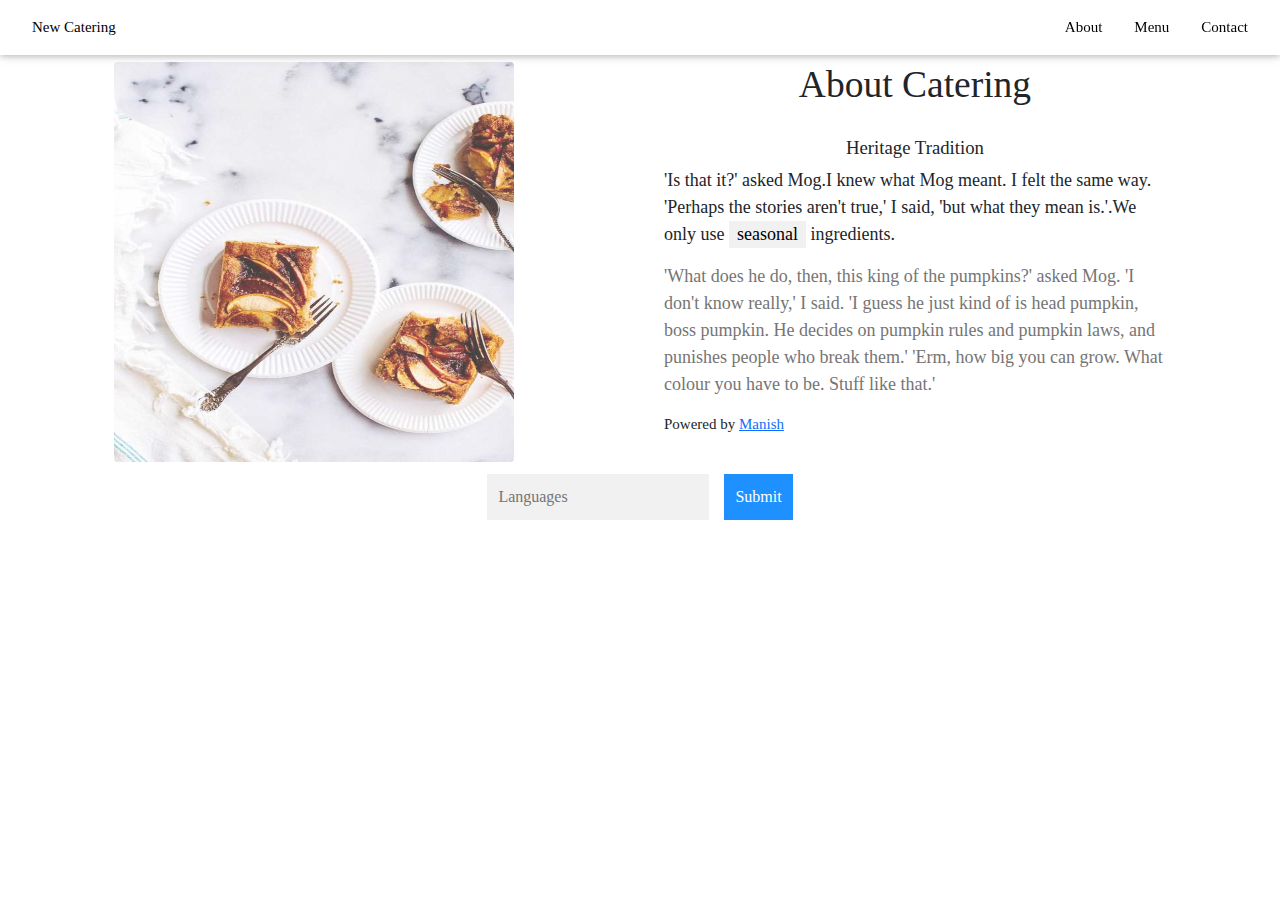
==== demo.html @ bd97a681 "Files added" ====
<!DOCTYPE html>
<html>
  <head>
    <title>Template</title>
    <meta charset="UTF-8">
    <meta name="viewport" content="width=device-width, initial-scale=1">
    <link rel="stylesheet" href="https://www.w3schools.com/w3css/4/w3.css">
    <link rel="stylesheet" href="translate.css" />
    <link rel="stylesheet" href="sample/input/input.css" />
    <script defer type="text/javascript" src="translate.js"></script>
    <link href="https://cdn.jsdelivr.net/npm/bootstrap@5.0.0-beta3/dist/css/bootstrap.min.css" rel="stylesheet">
    <script type="text/javascript" src="sample/input/input.js"></script>
  </head>
  <body>
    <div class="w3-top">
      <div class="w3-bar w3-white w3-padding w3-card">
        <a href="#home" class="w3-bar-item w3-button">New Catering</a>
        <div class="w3-right w3-hide-small">
          <a href="#about" class="w3-bar-item w3-button">About</a>
          <a href="#menu" class="w3-bar-item w3-button">Menu</a>
          <a href="#contact" class="w3-bar-item w3-button">Contact</a>
        </div>
      </div>
    </div>
    <div class="w3-content" style="max-width:1100px;padding-top: 50px;">
      <div class="w3-row" id="about">
        <div class="w3-col m6 w3-padding-large w3-hide-small">
          <img src="sample/images/tablesetting2.jpg" class="w3-round w3-image w3-opacity-min" alt="Table Setting" width="600" height="750">
        </div>
        <div class="w3-col m6 w3-padding-large">
          <h1 class="w3-center">About Catering</h1><br>
          <h5 class="w3-center">Heritage Tradition</h5>
          <p class="w3-large">
            'Is that it?' asked Mog.I knew what Mog meant. I felt the same way. 'Perhaps the stories aren't true,' I said, 'but what they mean is.'.We only use <span class="w3-tag w3-light-grey">seasonal</span> ingredients.
          </p>
          <p class="w3-large w3-text-grey w3-hide-medium">'What does he do, then, this king of the pumpkins?' asked Mog.
            'I don't know really,' I said. 'I guess he just kind of is head pumpkin, boss pumpkin. He decides on pumpkin rules and pumpkin laws, and punishes people who break them.'
            'Erm, how big you can grow. What colour you have to be. Stuff like that.'</p>
          <p>Powered by <a href="#" title="Translate" target="_blank" class="w3-hover-text-green">Manish</a></p>
        </div>
      </div>
    </div>
    <div id="google_translate_element"></div>
    <form autocomplete="off" class="languageform">
      <div class="autocomplete">
        <input id="translateInput" type="text" name="myCountry" placeholder="Languages" onchange="setData()">
      </div>
      <input type="submit">
    </form>
  </body>
</html>
---- translate.css ----
.goog-te-banner-frame
{
    display: none !important;
}

.top
{
    top:0 !important;
}

.google_translate_element
{
    width: fit-content;
}

.goog-text-highlight
{
    background-color: transparent !important;
    box-shadow: none !important;
    position: relative !important;
}

.goog-te-gadget .goog-te-combo
{
    width: fit-content;
    margin: 1rem !important;
}

#google_translate_element
{
    display: none;
}
---- sample/input/input.css ----
.languageform .autocomplete
{
    position: relative;
    display: inline-block;
    margin-right: 1rem;
}

.languageform .autocomplete input,.languageform input
{
    border: 1px solid transparent;
    background-color: #f1f1f1;
    padding: 10px;
    font-size: 16px;
}

.languageform .autocomplete input[type=text]
{
    background-color: #f1f1f1;
    width: 100%;
}

.languageform input[type=submit]
{
    background-color: DodgerBlue;
    color: #fff;
    cursor: pointer;
}

.autocomplete-items
{
    position: absolute;
    border: 1px solid #d4d4d4;
    border-bottom: none;
    border-top: none;
    z-index: 99;
    top: 100%;
    left: 0;
    right: 0;
}

.autocomplete-items div
{
    padding: 10px;
    cursor: pointer;
    background-color: #fff;
    border-bottom: 1px solid #d4d4d4;
}


.autocomplete-items div:hover
{
    background-color: #e9e9e9;
}

.autocomplete-active
{
    background-color: DodgerBlue !important;
    color: #ffffff;
}

.languageform{
    display: flex;
    align-items: center;
    justify-content: center;
    margin-bottom: 5rem;
}


img.w3-round.w3-image.w3-opacity-min{
    height: 400px;
    width: 400px;
}

body{
    font-family: "Times New Roman", Georgia, Serif !important;
}

h1, h2, h3, h4, h5, h6 {
  font-family: "Playfair Display" !important;
}
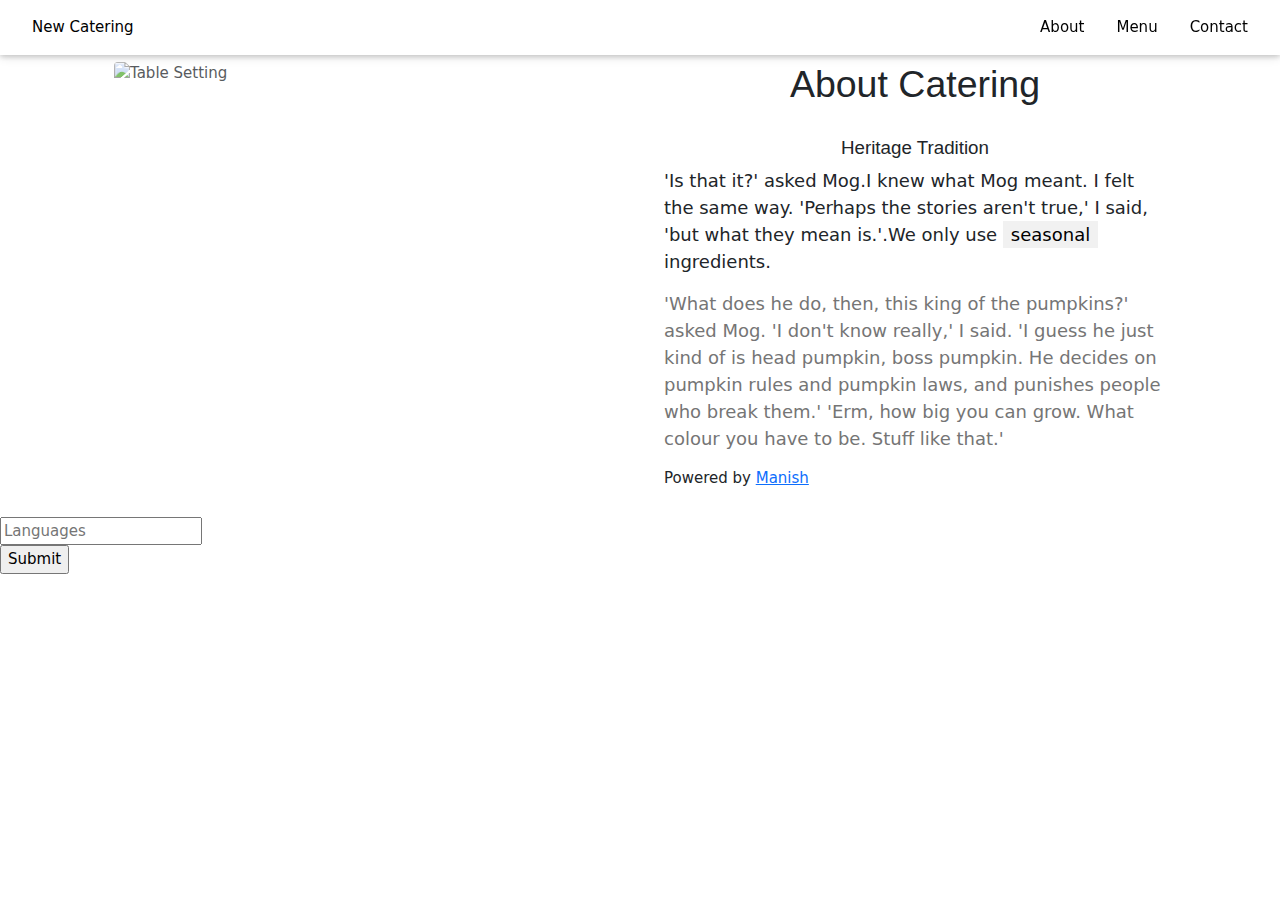
==== commit ddc456c2: "Files Changed" ====
--- a/demo.html
+++ b/demo.html
@@ -40,10 +40,9 @@
         </div>
       </div>
     </div>
-    <div id="google_translate_element"></div>
     <form autocomplete="off" class="languageform">
       <div class="autocomplete">
-        <input id="translateInput" type="text" name="myCountry" placeholder="Languages" onchange="setData()">
+        <input id="translateInput" type="text" name="myCountry" placeholder="Languages" onchange="getIndex()">
       </div>
       <input type="submit">
     </form>
